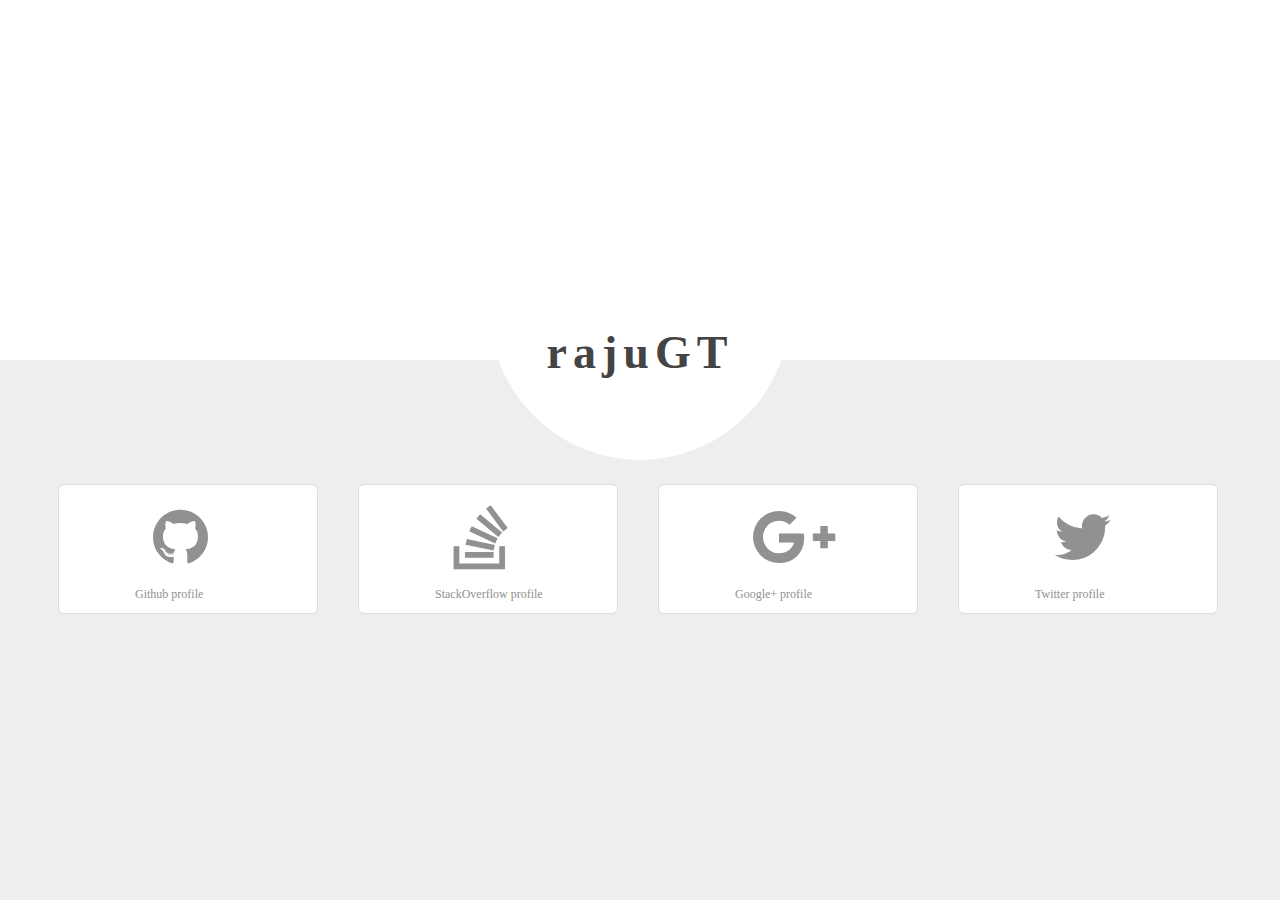
==== index.html @ 6ee4a9af "Responsive-Web-Design [mobile friendly using @media rule]" ====
<!DOCTYPE html>
<html>
    
    <head>
        
        <meta charset="UTF-8">
        <title>rajuGT</title>
        <link rel="stylesheet" type="text/css" href="css/main-minified.css"/>
        <link rel="stylesheet" type="text/css" 
              href="http://maxcdn.bootstrapcdn.com/font-awesome/4.3.0/css/font-awesome.min.css">
        
        <link rel="stylesheet" type="text/css" media="only screen and (min-width:620px) and (max-width:1270px)" href="css/main_1270.css"/>
        <link rel="stylesheet" type="text/css" media="only screen and (min-width:300px) and (max-width:619px)" href="css/main_620.css"/>

    </head>
    
    <body>
        
        
        <div class="top">
        </div>
        
        <!-- Positioned "absolute"-->
        <div class="myname-container">
            <div class="myname">
                <div class="mynameText">rajuGT</div>
            </div>
        </div>
        
        
        <div class="bottom">
            <div class="bottom-aligner">
                
                <div class="followItem github">
                    <a href="https://github.com/rajuGT">
                        <div class="description">Github profile</div>
                        <div class="fa fa-github"></div>
                    </a>
                </div>
                
                <div class="followItem stackoverflow">
                    <a href="http://stackoverflow.com/users/1699979/rajugt" title="rajuGT">
                        <div class="description">StackOverflow profile</div>
                        <div class="fa fa-stack-overflow"></div>
                    </a>
                </div>
                
                <div class="followItem google-plus">
                    <a href="https://plus.google.com/+rajuGT" title="+rajuGT">
                        <div class="description">Google+ profile</div>
                        <div class="fa fa-google-plus"></div>
                    </a>
                </div>
                
                <div class="followItem twitter">
                    <a href="https://twitter.com/_rajuGT" title="@_rajuGT">
                        <div class="description">Twitter profile</div>
                        <div class="fa fa-twitter"></div>
                    </a>
                </div>
                
            </div>
        </div>
        
    </body>
    
</html>
---- css/main-minified.css ----
*{padding:0;margin:0;box-sizing:border-box}body,html{background-color:#fff;height:100%;overflow:hidden;width:100%}div.top{height:40%;width:100%}div.bottom{background-color:#eee;height:60%;width:100%}div.bottom-aligner{width:1200px;margin:0 auto;padding-top:124px}div.bottom a{color:inherit;display:inline-block;height:100%;outline:0;text-decoration:none;width:100%}div.bottom div.followItem{background-color:#fff;border:1px solid #dedcd7;border-radius:6px;color:#919191;display:inline-block;height:130px;margin:0 18px 20px;transition:all .4s ease-out 0s;width:260px}div.followItem div.fa{font-size:4em;margin-left:94px;margin-top:20px;color:inherit}div.followItem div.description{font-size:12px;margin-left:76px;margin-top:102px;position:absolute;color:inherit}div.bottom div.github:hover{background-color:#333;color:#fff}div.bottom div.stackoverflow:hover{background-color:#f69c55;color:#fff}div.bottom div.google-plus:hover{background-color:#d34836;color:#fff}div.bottom div.twitter:hover{background-color:#00aced;color:#fff}div.myname-container{width:100%;position:absolute}div.myname{background-color:#fff;border-radius:50%;font-size:34px;height:300px;margin:-200px auto 0;text-align:center;width:300px}div.myname>div.mynameText{color:#444;display:inline-block;font-family:serif;font-size:46px;font-weight:700;letter-spacing:6px;margin-top:166px;position:relative}div.bottom div.github{animation:anim-github 1.2s ease-in-out 1s 1;-webkit-animation:anim-github 1.2s ease-in-out 1s 1;-moz-animation:anim-github 1.2s ease-in-out 1s 1}div.bottom div.stackoverflow{animation:anim-stackoverflow 1s ease-in-out 1.4s 1;-webkit-animation:anim-stackoverflow 1s ease-in-out 1.4s 1;-moz-animation:anim-stackoverflow 1s ease-in-out 1.4s 1}div.bottom div.google-plus{animation:anim-google-plus .8s ease-in-out 1.8s 1;-webkit-animation:anim-google-plus .8s ease-in-out 1.8s 1;-moz-animation:anim-google-plus .8s ease-in-out 1.8s 1}div.bottom div.twitter{animation:anim-twitter .6s ease-in-out 2.2s 1;-webkit-animation:anim-twitter .6s ease-in-out 2.2s 1;-moz-animation:anim-twitter .6s ease-in-out 2.2s 1}@keyframes anim-github{50%{background-color:#333;box-shadow:12px 2px 50px #aaa;color:#fff;transform:scale(1.12)}}@-webkit-keyframes anim-github{50%{background-color:#333;box-shadow:12px 2px 50px #aaa;color:#fff;transform:scale(1.12)}}@-moz-keyframes anim-github{50%{background-color:#333;box-shadow:12px 2px 50px #aaa;color:#fff;transform:scale(1.12)}}@keyframes anim-stackoverflow{50%{background-color:#f69c55;box-shadow:12px 2px 50px #aaa;color:#fff;transform:scale(1.12)}}@-webkit-keyframes anim-stackoverflow{50%{background-color:#f69c55;box-shadow:12px 2px 50px #aaa;color:#fff;transform:scale(1.12)}}@-moz-keyframes anim-stackoverflow{50%{background-color:#f69c55;box-shadow:12px 2px 50px #aaa;color:#fff;transform:scale(1.12)}}@keyframes anim-google-plus{50%{background-color:#d34836;box-shadow:12px 2px 50px #aaa;color:#fff;transform:scale(1.12)}}@-webkit-keyframes anim-google-plus{50%{background-color:#d34836;box-shadow:12px 2px 50px #aaa;color:#fff;transform:scale(1.12)}}@-moz-keyframes anim-google-plus{50%{background-color:#d34836;box-shadow:12px 2px 50px #aaa;color:#fff;transform:scale(1.12)}}@keyframes anim-twitter{50%{background-color:#00aced;box-shadow:12px 2px 50px #aaa;color:#fff;transform:scale(1.12)}}@-webkit-keyframes anim-twitter{50%{background-color:#00aced;box-shadow:12px 2px 50px #aaa;color:#fff;transform:scale(1.12)}}@-moz-keyframes anim-twitter{50%{background-color:#00aced;box-shadow:12px 2px 50px #aaa;color:#fff;transform:scale(1.12)}}
---- css/main_1270.css ----
div.bottom-aligner {
    width: 600px;
    margin: 0 auto;
    padding-top: 124px;
}
---- css/main_620.css ----
div.bottom-aligner {
    width: 410px;
    margin: 0 auto;
    padding-top: 124px;
}

div.bottom div.followItem {
    width: 200px;
    margin: 0 0 10px;
}
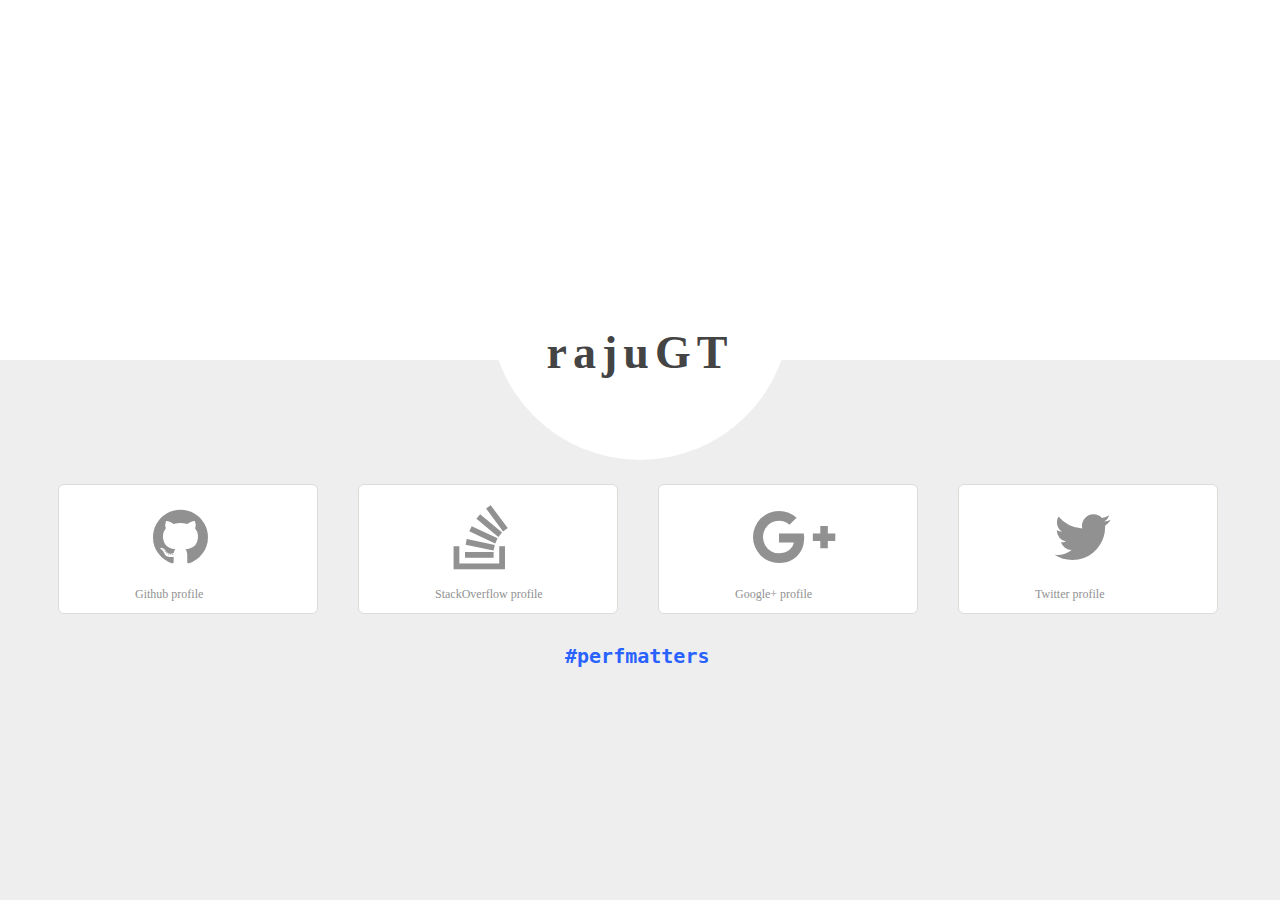
==== commit 5c353a03: "Added favorite-tag to profile page" ====
--- a/index.html
+++ b/index.html
@@ -32,31 +32,35 @@
             <div class="bottom-aligner">
                 
                 <div class="followItem github">
-                    <a href="https://github.com/rajuGT">
+                    <a target="_blank" href="https://github.com/rajuGT">
                         <div class="description">Github profile</div>
                         <div class="fa fa-github"></div>
                     </a>
                 </div>
                 
                 <div class="followItem stackoverflow">
-                    <a href="http://stackoverflow.com/users/1699979/rajugt" title="rajuGT">
+                    <a target="_blank" href="http://stackoverflow.com/users/1699979/rajugt" title="rajuGT">
                         <div class="description">StackOverflow profile</div>
                         <div class="fa fa-stack-overflow"></div>
                     </a>
                 </div>
                 
                 <div class="followItem google-plus">
-                    <a href="https://plus.google.com/+rajuGT" title="+rajuGT">
+                    <a target="_blank" href="https://plus.google.com/+rajuGT" title="+rajuGT">
                         <div class="description">Google+ profile</div>
                         <div class="fa fa-google-plus"></div>
                     </a>
                 </div>
                 
                 <div class="followItem twitter">
-                    <a href="https://twitter.com/_rajuGT" title="@_rajuGT">
+                    <a target="_blank" href="https://twitter.com/_rajuGT" title="@_rajuGT">
                         <div class="description">Twitter profile</div>
                         <div class="fa fa-twitter"></div>
                     </a>
+                </div>
+                
+                <div class="favorite-tag" title="Favorite tag">
+                    <a target="_blank" href="https://plus.google.com/s/%23perfmatters/top">#perfmatters</a>
                 </div>
                 
             </div>
--- a/css/main-minified.css
+++ b/css/main-minified.css
@@ -1 +1 @@
-*{padding:0;margin:0;box-sizing:border-box}body,html{background-color:#fff;height:100%;overflow:hidden;width:100%}div.top{height:40%;width:100%}div.bottom{background-color:#eee;height:60%;width:100%}div.bottom-aligner{width:1200px;margin:0 auto;padding-top:124px}div.bottom a{color:inherit;display:inline-block;height:100%;outline:0;text-decoration:none;width:100%}div.bottom div.followItem{background-color:#fff;border:1px solid #dedcd7;border-radius:6px;color:#919191;display:inline-block;height:130px;margin:0 18px 20px;transition:all .4s ease-out 0s;width:260px}div.followItem div.fa{font-size:4em;margin-left:94px;margin-top:20px;color:inherit}div.followItem div.description{font-size:12px;margin-left:76px;margin-top:102px;position:absolute;color:inherit}div.bottom div.github:hover{background-color:#333;color:#fff}div.bottom div.stackoverflow:hover{background-color:#f69c55;color:#fff}div.bottom div.google-plus:hover{background-color:#d34836;color:#fff}div.bottom div.twitter:hover{background-color:#00aced;color:#fff}div.myname-container{width:100%;position:absolute}div.myname{background-color:#fff;border-radius:50%;font-size:34px;height:300px;margin:-200px auto 0;text-align:center;width:300px}div.myname>div.mynameText{color:#444;display:inline-block;font-family:serif;font-size:46px;font-weight:700;letter-spacing:6px;margin-top:166px;position:relative}div.bottom div.github{animation:anim-github 1.2s ease-in-out 1s 1;-webkit-animation:anim-github 1.2s ease-in-out 1s 1;-moz-animation:anim-github 1.2s ease-in-out 1s 1}div.bottom div.stackoverflow{animation:anim-stackoverflow 1s ease-in-out 1.4s 1;-webkit-animation:anim-stackoverflow 1s ease-in-out 1.4s 1;-moz-animation:anim-stackoverflow 1s ease-in-out 1.4s 1}div.bottom div.google-plus{animation:anim-google-plus .8s ease-in-out 1.8s 1;-webkit-animation:anim-google-plus .8s ease-in-out 1.8s 1;-moz-animation:anim-google-plus .8s ease-in-out 1.8s 1}div.bottom div.twitter{animation:anim-twitter .6s ease-in-out 2.2s 1;-webkit-animation:anim-twitter .6s ease-in-out 2.2s 1;-moz-animation:anim-twitter .6s ease-in-out 2.2s 1}@keyframes anim-github{50%{background-color:#333;box-shadow:12px 2px 50px #aaa;color:#fff;transform:scale(1.12)}}@-webkit-keyframes anim-github{50%{background-color:#333;box-shadow:12px 2px 50px #aaa;color:#fff;transform:scale(1.12)}}@-moz-keyframes anim-github{50%{background-color:#333;box-shadow:12px 2px 50px #aaa;color:#fff;transform:scale(1.12)}}@keyframes anim-stackoverflow{50%{background-color:#f69c55;box-shadow:12px 2px 50px #aaa;color:#fff;transform:scale(1.12)}}@-webkit-keyframes anim-stackoverflow{50%{background-color:#f69c55;box-shadow:12px 2px 50px #aaa;color:#fff;transform:scale(1.12)}}@-moz-keyframes anim-stackoverflow{50%{background-color:#f69c55;box-shadow:12px 2px 50px #aaa;color:#fff;transform:scale(1.12)}}@keyframes anim-google-plus{50%{background-color:#d34836;box-shadow:12px 2px 50px #aaa;color:#fff;transform:scale(1.12)}}@-webkit-keyframes anim-google-plus{50%{background-color:#d34836;box-shadow:12px 2px 50px #aaa;color:#fff;transform:scale(1.12)}}@-moz-keyframes anim-google-plus{50%{background-color:#d34836;box-shadow:12px 2px 50px #aaa;color:#fff;transform:scale(1.12)}}@keyframes anim-twitter{50%{background-color:#00aced;box-shadow:12px 2px 50px #aaa;color:#fff;transform:scale(1.12)}}@-webkit-keyframes anim-twitter{50%{background-color:#00aced;box-shadow:12px 2px 50px #aaa;color:#fff;transform:scale(1.12)}}@-moz-keyframes anim-twitter{50%{background-color:#00aced;box-shadow:12px 2px 50px #aaa;color:#fff;transform:scale(1.12)}}+*{padding:0;margin:0;box-sizing:border-box}body,html{background-color:#fff;height:100%;overflow:hidden;width:100%}div.top{height:40%;width:100%}div.bottom{background-color:#eee;height:60%;width:100%}div.bottom-aligner{width:1200px;margin:0 auto;padding-top:124px}div.bottom a{color:inherit;display:inline-block;height:100%;outline:0;text-decoration:none;width:100%}div.favorite-tag{color:#2962ff;font-family:monospace;font-size:20px;font-weight:700;margin:10px auto 0;width:150px;animation:anim-favorite-tag 3.4s ease-in-out 0s 1;-webkit-animation:anim-favorite-tag 3.4s ease-in-out 0s 1;-moz-animation:anim-favorite-tag 3.4s ease-in-out 0s 1}div.bottom div.followItem{background-color:#fff;border:1px solid #dedcd7;border-radius:6px;color:#919191;display:inline-block;height:130px;margin:0 18px 20px;transition:all .4s ease-out 0s;width:260px}div.followItem div.fa{font-size:4em;margin-left:94px;margin-top:20px;color:inherit}div.followItem div.description{font-size:12px;margin-left:76px;margin-top:102px;position:absolute;color:inherit}div.bottom div.github:hover{background-color:#333;color:#fff}div.bottom div.stackoverflow:hover{background-color:#f69c55;color:#fff}div.bottom div.google-plus:hover{background-color:#d34836;color:#fff}div.bottom div.twitter:hover{background-color:#00aced;color:#fff}div.myname-container{width:100%;position:absolute}div.myname{background-color:#fff;border-radius:50%;font-size:34px;height:300px;margin:-200px auto 0;text-align:center;width:300px}div.myname>div.mynameText{color:#444;display:inline-block;font-family:serif;font-size:46px;font-weight:700;letter-spacing:6px;margin-top:166px;position:relative}div.bottom div.github{animation:anim-github 1.2s ease-in-out 1s 1;-webkit-animation:anim-github 1.2s ease-in-out 1s 1;-moz-animation:anim-github 1.2s ease-in-out 1s 1}div.bottom div.stackoverflow{animation:anim-stackoverflow 1s ease-in-out 1.4s 1;-webkit-animation:anim-stackoverflow 1s ease-in-out 1.4s 1;-moz-animation:anim-stackoverflow 1s ease-in-out 1.4s 1}div.bottom div.google-plus{animation:anim-google-plus .8s ease-in-out 1.8s 1;-webkit-animation:anim-google-plus .8s ease-in-out 1.8s 1;-moz-animation:anim-google-plus .8s ease-in-out 1.8s 1}div.bottom div.twitter{animation:anim-twitter .6s ease-in-out 2.2s 1;-webkit-animation:anim-twitter .6s ease-in-out 2.2s 1;-moz-animation:anim-twitter .6s ease-in-out 2.2s 1}@keyframes anim-github{50%{background-color:#333;box-shadow:12px 2px 50px #aaa;color:#fff;transform:scale(1.12)}}@-webkit-keyframes anim-github{50%{background-color:#333;box-shadow:12px 2px 50px #aaa;color:#fff;transform:scale(1.12)}}@-moz-keyframes anim-github{50%{background-color:#333;box-shadow:12px 2px 50px #aaa;color:#fff;transform:scale(1.12)}}@keyframes anim-stackoverflow{50%{background-color:#f69c55;box-shadow:12px 2px 50px #aaa;color:#fff;transform:scale(1.12)}}@-webkit-keyframes anim-stackoverflow{50%{background-color:#f69c55;box-shadow:12px 2px 50px #aaa;color:#fff;transform:scale(1.12)}}@-moz-keyframes anim-stackoverflow{50%{background-color:#f69c55;box-shadow:12px 2px 50px #aaa;color:#fff;transform:scale(1.12)}}@keyframes anim-google-plus{50%{background-color:#d34836;box-shadow:12px 2px 50px #aaa;color:#fff;transform:scale(1.12)}}@-webkit-keyframes anim-google-plus{50%{background-color:#d34836;box-shadow:12px 2px 50px #aaa;color:#fff;transform:scale(1.12)}}@-moz-keyframes anim-google-plus{50%{background-color:#d34836;box-shadow:12px 2px 50px #aaa;color:#fff;transform:scale(1.12)}}@keyframes anim-twitter{50%{background-color:#00aced;box-shadow:12px 2px 50px #aaa;color:#fff;transform:scale(1.12)}}@-webkit-keyframes anim-twitter{50%{background-color:#00aced;box-shadow:12px 2px 50px #aaa;color:#fff;transform:scale(1.12)}}@-moz-keyframes anim-twitter{50%{background-color:#00aced;box-shadow:12px 2px 50px #aaa;color:#fff;transform:scale(1.12)}}@keyframes anim-favorite-tag{0%{transform:translateX(-1000px)}70%{transform:translateX(-999px)}90%{transform:translateX(100px)}100%{transform:translateX(0)}}@-webkit-keyframes anim-favorite-tag{0%{transform:translateX(-1000px)}70%{transform:translateX(-999px)}90%{transform:translateX(100px)}100%{transform:translateX(0)}}@-moz-keyframes anim-favorite-tag{0%{transform:translateX(-1000px)}70%{transform:translateX(-999px)}90%{transform:translateX(100px)}100%{transform:translateX(0)}}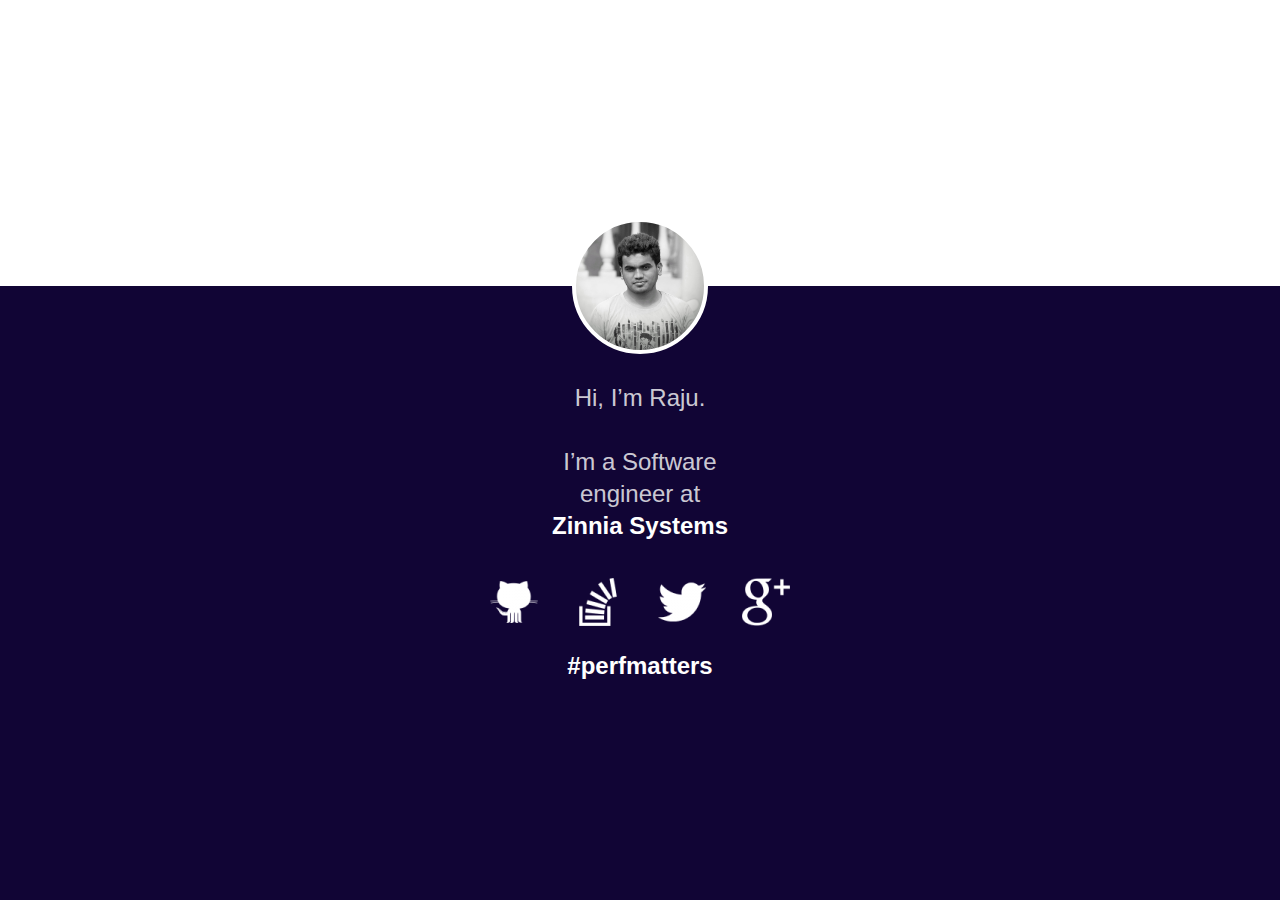
==== commit 2c0959b3: "Redesigned using CSS3 FlexBox" ====
--- a/index.html
+++ b/index.html
@@ -1,71 +1 @@
-<!DOCTYPE html>
-<html>
-    
-    <head>
-        
-        <meta charset="UTF-8">
-        <title>rajuGT</title>
-        <link rel="stylesheet" type="text/css" href="css/main-minified.css"/>
-        <link rel="stylesheet" type="text/css" 
-              href="http://maxcdn.bootstrapcdn.com/font-awesome/4.3.0/css/font-awesome.min.css">
-        
-        <link rel="stylesheet" type="text/css" media="only screen and (min-width:620px) and (max-width:1270px)" href="css/main_1270.css"/>
-        <link rel="stylesheet" type="text/css" media="only screen and (min-width:300px) and (max-width:619px)" href="css/main_620.css"/>
-
-    </head>
-    
-    <body>
-        
-        
-        <div class="top">
-        </div>
-        
-        <!-- Positioned "absolute"-->
-        <div class="myname-container">
-            <div class="myname">
-                <div class="mynameText">rajuGT</div>
-            </div>
-        </div>
-        
-        
-        <div class="bottom">
-            <div class="bottom-aligner">
-                
-                <div class="followItem github">
-                    <a target="_blank" href="https://github.com/rajuGT">
-                        <div class="description">Github profile</div>
-                        <div class="fa fa-github"></div>
-                    </a>
-                </div>
-                
-                <div class="followItem stackoverflow">
-                    <a target="_blank" href="http://stackoverflow.com/users/1699979/rajugt" title="rajuGT">
-                        <div class="description">StackOverflow profile</div>
-                        <div class="fa fa-stack-overflow"></div>
-                    </a>
-                </div>
-                
-                <div class="followItem google-plus">
-                    <a target="_blank" href="https://plus.google.com/+rajuGT" title="+rajuGT">
-                        <div class="description">Google+ profile</div>
-                        <div class="fa fa-google-plus"></div>
-                    </a>
-                </div>
-                
-                <div class="followItem twitter">
-                    <a target="_blank" href="https://twitter.com/_rajuGT" title="@_rajuGT">
-                        <div class="description">Twitter profile</div>
-                        <div class="fa fa-twitter"></div>
-                    </a>
-                </div>
-                
-                <div class="favorite-tag" title="Favorite tag">
-                    <a target="_blank" href="https://plus.google.com/s/%23perfmatters/top">#perfmatters</a>
-                </div>
-                
-            </div>
-        </div>
-        
-    </body>
-    
-</html>
+<!DOCTYPE html><html> <head> <meta charset="UTF-8"> <title>rajuGT</title> <link rel="stylesheet" type="text/css" href="css/main-minified.css"/> <link rel="icon" href="images/favicon.ico" type="image/x-icon"/> </head> <body> <div class="top"> </div><div class="content-container"> <div class="content"> <div class="profile-pic"></div><span class='line' style="margin-top:28px;">Hi, I’m Raju.</span> <span class='line' style="margin-bottom:36px;">I’m a Software engineer at <a href="http://www.zinniasystems.com/" target="_blank">Zinnia Systems</a> </span> <div class="icons"> <a href="https://github.com/rajuGT" target="_blank"> <div title="Github" class="github"></div></a> <a href="http://stackoverflow.com/users/1699979/rajugt" target="_blank"> <div title="StackOverflow" class="stackoverflow"></div></a> <a href="https://twitter.com/_rajuGT" target="_blank"> <div title="Twitter" class="twitter"></div></a> <a href="https://plus.google.com/+rajuGT" target="_blank"> <div title="Google+" class="google-plus"></div></a> </div><div class="favorite-tag" title="Favorite tag"> <a target="_blank" href="https://plus.google.com/s/%23perfmatters/top">#perfmatters</a> </div></div></div><div class="bottom"></div></body> </html>--- a/css/main-minified.css
+++ b/css/main-minified.css
@@ -1 +1 @@
-*{padding:0;margin:0;box-sizing:border-box}body,html{background-color:#fff;height:100%;overflow:hidden;width:100%}div.top{height:40%;width:100%}div.bottom{background-color:#eee;height:60%;width:100%}div.bottom-aligner{width:1200px;margin:0 auto;padding-top:124px}div.bottom a{color:inherit;display:inline-block;height:100%;outline:0;text-decoration:none;width:100%}div.favorite-tag{color:#2962ff;font-family:monospace;font-size:20px;font-weight:700;margin:10px auto 0;width:150px;animation:anim-favorite-tag 3.4s ease-in-out 0s 1;-webkit-animation:anim-favorite-tag 3.4s ease-in-out 0s 1;-moz-animation:anim-favorite-tag 3.4s ease-in-out 0s 1}div.bottom div.followItem{background-color:#fff;border:1px solid #dedcd7;border-radius:6px;color:#919191;display:inline-block;height:130px;margin:0 18px 20px;transition:all .4s ease-out 0s;width:260px}div.followItem div.fa{font-size:4em;margin-left:94px;margin-top:20px;color:inherit}div.followItem div.description{font-size:12px;margin-left:76px;margin-top:102px;position:absolute;color:inherit}div.bottom div.github:hover{background-color:#333;color:#fff}div.bottom div.stackoverflow:hover{background-color:#f69c55;color:#fff}div.bottom div.google-plus:hover{background-color:#d34836;color:#fff}div.bottom div.twitter:hover{background-color:#00aced;color:#fff}div.myname-container{width:100%;position:absolute}div.myname{background-color:#fff;border-radius:50%;font-size:34px;height:300px;margin:-200px auto 0;text-align:center;width:300px}div.myname>div.mynameText{color:#444;display:inline-block;font-family:serif;font-size:46px;font-weight:700;letter-spacing:6px;margin-top:166px;position:relative}div.bottom div.github{animation:anim-github 1.2s ease-in-out 1s 1;-webkit-animation:anim-github 1.2s ease-in-out 1s 1;-moz-animation:anim-github 1.2s ease-in-out 1s 1}div.bottom div.stackoverflow{animation:anim-stackoverflow 1s ease-in-out 1.4s 1;-webkit-animation:anim-stackoverflow 1s ease-in-out 1.4s 1;-moz-animation:anim-stackoverflow 1s ease-in-out 1.4s 1}div.bottom div.google-plus{animation:anim-google-plus .8s ease-in-out 1.8s 1;-webkit-animation:anim-google-plus .8s ease-in-out 1.8s 1;-moz-animation:anim-google-plus .8s ease-in-out 1.8s 1}div.bottom div.twitter{animation:anim-twitter .6s ease-in-out 2.2s 1;-webkit-animation:anim-twitter .6s ease-in-out 2.2s 1;-moz-animation:anim-twitter .6s ease-in-out 2.2s 1}@keyframes anim-github{50%{background-color:#333;box-shadow:12px 2px 50px #aaa;color:#fff;transform:scale(1.12)}}@-webkit-keyframes anim-github{50%{background-color:#333;box-shadow:12px 2px 50px #aaa;color:#fff;transform:scale(1.12)}}@-moz-keyframes anim-github{50%{background-color:#333;box-shadow:12px 2px 50px #aaa;color:#fff;transform:scale(1.12)}}@keyframes anim-stackoverflow{50%{background-color:#f69c55;box-shadow:12px 2px 50px #aaa;color:#fff;transform:scale(1.12)}}@-webkit-keyframes anim-stackoverflow{50%{background-color:#f69c55;box-shadow:12px 2px 50px #aaa;color:#fff;transform:scale(1.12)}}@-moz-keyframes anim-stackoverflow{50%{background-color:#f69c55;box-shadow:12px 2px 50px #aaa;color:#fff;transform:scale(1.12)}}@keyframes anim-google-plus{50%{background-color:#d34836;box-shadow:12px 2px 50px #aaa;color:#fff;transform:scale(1.12)}}@-webkit-keyframes anim-google-plus{50%{background-color:#d34836;box-shadow:12px 2px 50px #aaa;color:#fff;transform:scale(1.12)}}@-moz-keyframes anim-google-plus{50%{background-color:#d34836;box-shadow:12px 2px 50px #aaa;color:#fff;transform:scale(1.12)}}@keyframes anim-twitter{50%{background-color:#00aced;box-shadow:12px 2px 50px #aaa;color:#fff;transform:scale(1.12)}}@-webkit-keyframes anim-twitter{50%{background-color:#00aced;box-shadow:12px 2px 50px #aaa;color:#fff;transform:scale(1.12)}}@-moz-keyframes anim-twitter{50%{background-color:#00aced;box-shadow:12px 2px 50px #aaa;color:#fff;transform:scale(1.12)}}@keyframes anim-favorite-tag{0%{transform:translateX(-1000px)}70%{transform:translateX(-999px)}90%{transform:translateX(100px)}100%{transform:translateX(0)}}@-webkit-keyframes anim-favorite-tag{0%{transform:translateX(-1000px)}70%{transform:translateX(-999px)}90%{transform:translateX(100px)}100%{transform:translateX(0)}}@-moz-keyframes anim-favorite-tag{0%{transform:translateX(-1000px)}70%{transform:translateX(-999px)}90%{transform:translateX(100px)}100%{transform:translateX(0)}}+body,html{width:100%;height:100%;margin:0;padding:0;font-family:sans-serif;font-weight:400}body{position:relative;display:flex;display:-webkit-flex;display:-moz-flex;flex-direction:column;-webkit-flex-direction:column;-moz-flex-direction:column;justify-content:flex-start;-webkit-justify-content:flex-start;-moz-justify-content:flex-start;align-items:center;-webkit-align-items:center;-moz-align-items:center}.top{background-color:#fffff}.bottom,.content-container{background-color:#110535;width:100%}.bottom,.top{flex:1 0 auto;-webkit-flex:1 0 auto;-moz-flex:1 0 auto}.content-container{position:relative;display:flex;display:-webkit-flex;display:-moz-flex;justify-content:center;-webkit-justify-content:center;-moz-justify-content:center;flex:0 0 auto -webkit-flex: 0 0 auto;-moz-flex:0 0 auto}.content-container:before{content:'';position:absolute;left:0;top:0;background-color:#fff;width:100%;height:92px}.content{position:relative;padding:24px;width:300px;color:rgba(255,255,255,.8);display:-webkit-flex;display:-ms-flexbox;display:flex;-webkit-flex-direction:column;-ms-flex-direction:column;flex-direction:column;font-size:24px;line-height:32px}.content a{display:inline-block;position:relative;font-weight:700;color:#fff;text-decoration:none;z-index:0}span.line{width:250px;text-align:center;margin:16px auto}@media only screen and (max-width:360px){.content-container:before{height:76px}.content span{margin:8px}}div.profile-pic{width:128px;height:128px;background:url(../images/raju.jpg);background-size:cover;border-radius:50%;align-self:center;-webkit-align-self:center;-moz-align-self:center;border:4px solid #fff}@media only screen and (max-width:360px){div.profile-pic{width:96px;height:96px}}div.icons{display:flex;display:-webkit-flex;display:-moz-flex;flex-direction:row;-webkit-flex-direction:row;-moz-flex-direction:row;justify-content:space-between;-webkit-justify-content:space-between;-moz-justify-content:space-between}.icons div{width:32px;height:32px;padding:8px}div.github{background-image:url(../images/github.png)}div.stackoverflow{background-image:url(../images/stackoverflow.png)}div.twitter{background-image:url(../images/twitter.png)}div.google-plus{background-image:url(../images/google-plus.png)}div.favorite-tag{text-align:center;margin-top:24px}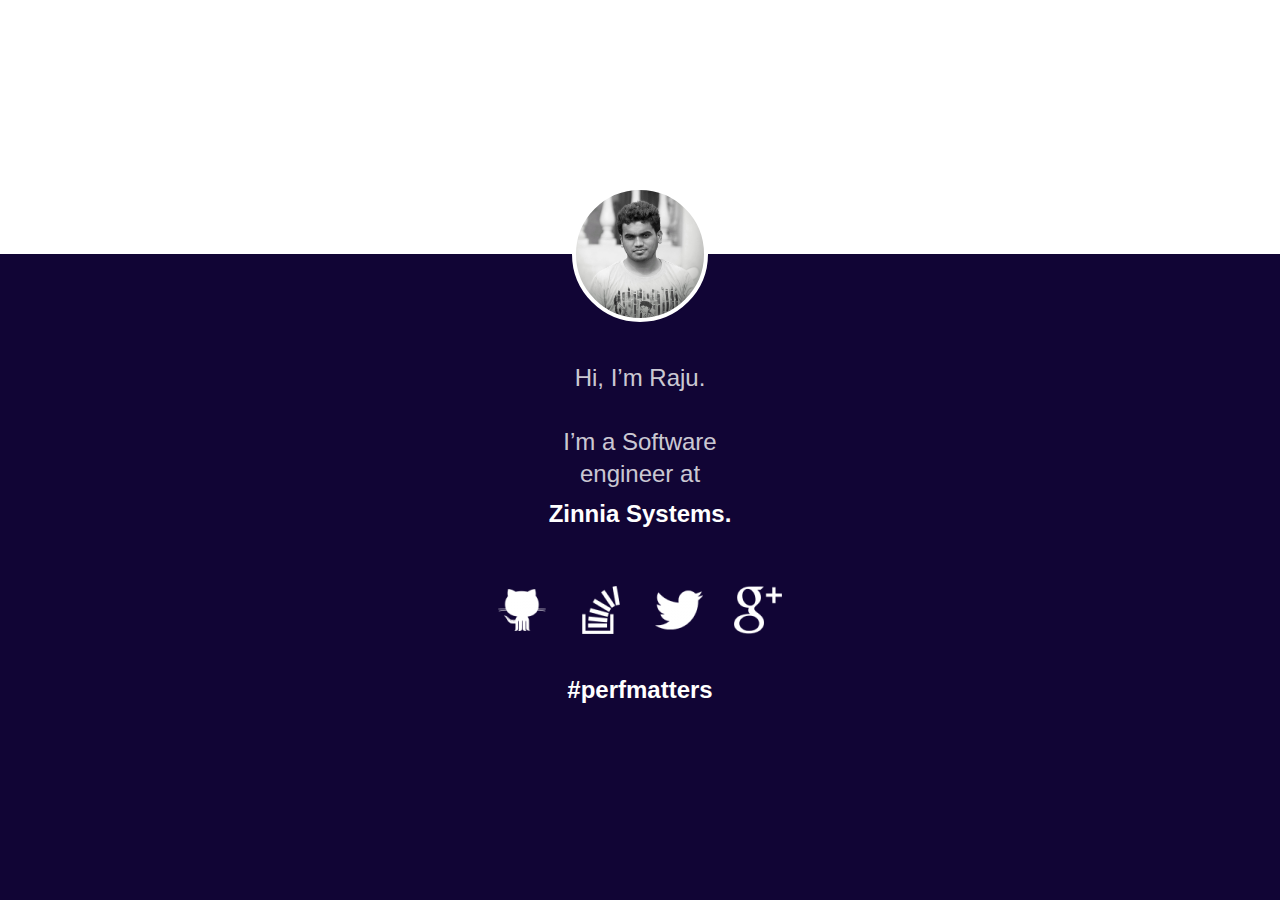
==== commit f14a6b36: "Added hover effects" ====
--- a/index.html
+++ b/index.html
@@ -1 +1 @@
-<!DOCTYPE html><html> <head> <meta charset="UTF-8"> <title>rajuGT</title> <link rel="stylesheet" type="text/css" href="css/main-minified.css"/> <link rel="icon" href="images/favicon.ico" type="image/x-icon"/> </head> <body> <div class="top"> </div><div class="content-container"> <div class="content"> <div class="profile-pic"></div><span class='line' style="margin-top:28px;">Hi, I’m Raju.</span> <span class='line' style="margin-bottom:36px;">I’m a Software engineer at <a href="http://www.zinniasystems.com/" target="_blank">Zinnia Systems</a> </span> <div class="icons"> <a href="https://github.com/rajuGT" target="_blank"> <div title="Github" class="github"></div></a> <a href="http://stackoverflow.com/users/1699979/rajugt" target="_blank"> <div title="StackOverflow" class="stackoverflow"></div></a> <a href="https://twitter.com/_rajuGT" target="_blank"> <div title="Twitter" class="twitter"></div></a> <a href="https://plus.google.com/+rajuGT" target="_blank"> <div title="Google+" class="google-plus"></div></a> </div><div class="favorite-tag" title="Favorite tag"> <a target="_blank" href="https://plus.google.com/s/%23perfmatters/top">#perfmatters</a> </div></div></div><div class="bottom"></div></body> </html>+<!DOCTYPE html><html> <head> <meta charset="UTF-8"> <meta name="viewport" content="width=device-width, initial-scale=1, maximum-scale=1"> <title>rajuGT</title> <link rel="stylesheet" type="text/css" href="css/main-minified.css"/> <link rel="icon" href="images/favicon.ico" type="image/x-icon"/> </head> <body> <div class="top"> </div><div class="content-container"> <div class="content"> <div class="profile-pic"></div><span class='line' style="margin-top:40px;">Hi, I’m Raju.</span> <span class='line' style="margin-bottom:40px;">I’m a Software engineer at <a href="http://www.zinniasystems.com/" target="_blank">Zinnia Systems.</a> </span> <div class="icons"> <a href="https://github.com/rajuGT" target="_blank"> <div title="Github" class="github"></div></a> <a href="http://stackoverflow.com/users/1699979/rajugt" target="_blank"> <div title="StackOverflow" class="stackoverflow"></div></a> <a href="https://twitter.com/_rajuGT" target="_blank"> <div title="Twitter" class="twitter"></div></a> <a href="https://plus.google.com/+rajuGT" target="_blank"> <div title="Google+" class="google-plus"></div></a> </div><div class="favorite-tag" title="Favorite tag"> <a target="_blank" href="https://plus.google.com/s/%23perfmatters/top">#perfmatters</a> </div></div></div><div class="bottom"></div></body> </html>--- a/css/main-minified.css
+++ b/css/main-minified.css
@@ -1 +1 @@
-body,html{width:100%;height:100%;margin:0;padding:0;font-family:sans-serif;font-weight:400}body{position:relative;display:flex;display:-webkit-flex;display:-moz-flex;flex-direction:column;-webkit-flex-direction:column;-moz-flex-direction:column;justify-content:flex-start;-webkit-justify-content:flex-start;-moz-justify-content:flex-start;align-items:center;-webkit-align-items:center;-moz-align-items:center}.top{background-color:#fffff}.bottom,.content-container{background-color:#110535;width:100%}.bottom,.top{flex:1 0 auto;-webkit-flex:1 0 auto;-moz-flex:1 0 auto}.content-container{position:relative;display:flex;display:-webkit-flex;display:-moz-flex;justify-content:center;-webkit-justify-content:center;-moz-justify-content:center;flex:0 0 auto -webkit-flex: 0 0 auto;-moz-flex:0 0 auto}.content-container:before{content:'';position:absolute;left:0;top:0;background-color:#fff;width:100%;height:92px}.content{position:relative;padding:24px;width:300px;color:rgba(255,255,255,.8);display:-webkit-flex;display:-ms-flexbox;display:flex;-webkit-flex-direction:column;-ms-flex-direction:column;flex-direction:column;font-size:24px;line-height:32px}.content a{display:inline-block;position:relative;font-weight:700;color:#fff;text-decoration:none;z-index:0}span.line{width:250px;text-align:center;margin:16px auto}@media only screen and (max-width:360px){.content-container:before{height:76px}.content span{margin:8px}}div.profile-pic{width:128px;height:128px;background:url(../images/raju.jpg);background-size:cover;border-radius:50%;align-self:center;-webkit-align-self:center;-moz-align-self:center;border:4px solid #fff}@media only screen and (max-width:360px){div.profile-pic{width:96px;height:96px}}div.icons{display:flex;display:-webkit-flex;display:-moz-flex;flex-direction:row;-webkit-flex-direction:row;-moz-flex-direction:row;justify-content:space-between;-webkit-justify-content:space-between;-moz-justify-content:space-between}.icons div{width:32px;height:32px;padding:8px}div.github{background-image:url(../images/github.png)}div.stackoverflow{background-image:url(../images/stackoverflow.png)}div.twitter{background-image:url(../images/twitter.png)}div.google-plus{background-image:url(../images/google-plus.png)}div.favorite-tag{text-align:center;margin-top:24px}+body,html{width:100%;height:100%;margin:0;padding:0;font-family:sans-serif;font-weight:400}body{position:relative;display:flex;display:-webkit-flex;display:-moz-flex;flex-direction:column;-webkit-flex-direction:column;-moz-flex-direction:column;justify-content:flex-start;-webkit-justify-content:flex-start;-moz-justify-content:flex-start;align-items:center;-webkit-align-items:center;-moz-align-items:center}.top{background-color:#fffff}.bottom,.content-container{background-color:#110535;width:100%}.bottom,.top{flex:1 0 auto;-webkit-flex:1 0 auto;-moz-flex:1 0 auto}.content-container{position:relative;display:flex;display:-webkit-flex;display:-moz-flex;justify-content:center;-webkit-justify-content:center;-moz-justify-content:center;flex:0 0 auto -webkit-flex: 0 0 auto;-moz-flex:0 0 auto}.content-container:before{content:'';position:absolute;left:0;top:0;background-color:#fff;width:100%;height:92px}.content{position:relative;padding:24px;width:300px;color:rgba(255,255,255,.8);display:-webkit-flex;display:-ms-flexbox;display:flex;-webkit-flex-direction:column;-ms-flex-direction:column;flex-direction:column;font-size:24px;line-height:32px}.content a{border-radius:4px;display:inline-block;padding:8px;position:relative;font-weight:700;color:#fff;text-decoration:none;z-index:0}.content a:hover{background-color:#423D54}span.line{width:250px;text-align:center;margin:16px auto}@media only screen and (max-width:360px){.content-container:before{height:76px}.content span{margin:8px}}div.profile-pic{width:128px;height:128px;background:url(../images/raju.jpg) #fff;background-size:cover;border-radius:50%;align-self:center;-webkit-align-self:center;-moz-align-self:center;border:4px solid #fff}@media only screen and (max-width:360px){div.profile-pic{width:96px;height:96px}}div.icons{display:flex;display:-webkit-flex;display:-moz-flex;flex-direction:row;-webkit-flex-direction:row;-moz-flex-direction:row;justify-content:space-between;-webkit-justify-content:space-between;-moz-justify-content:space-between}.icons div{width:32px;height:32px;padding:8px}div.github{background-image:url(../images/github.png)}div.stackoverflow{background-image:url(../images/stackoverflow.png)}div.twitter{background-image:url(../images/twitter.png)}div.google-plus{background-image:url(../images/google-plus.png)}div.favorite-tag{text-align:center;margin-top:24px}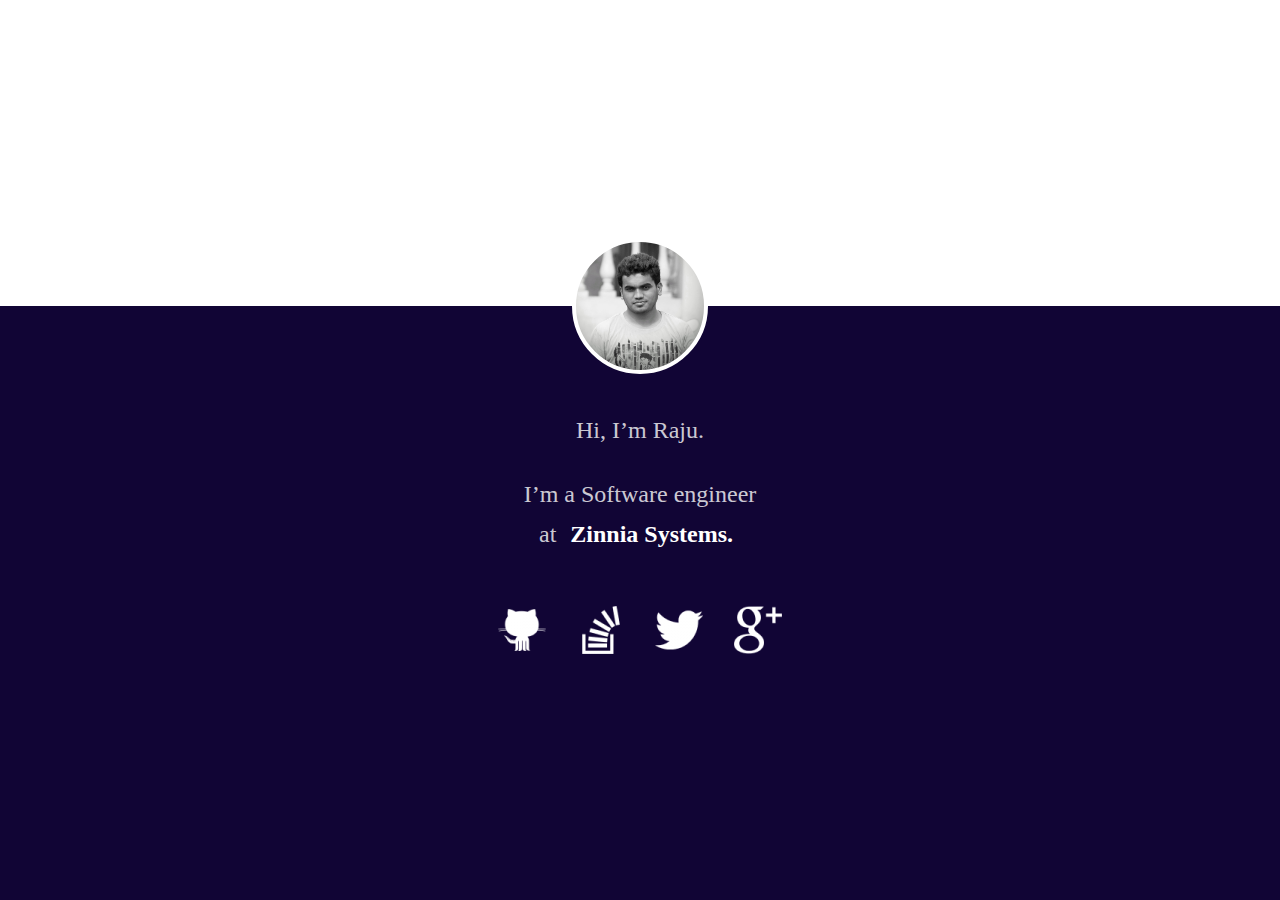
==== commit 4fe08b51: "Removed perf tag" ====
--- a/index.html
+++ b/index.html
@@ -1 +1 @@
-<!DOCTYPE html><html> <head> <meta charset="UTF-8"> <meta name="viewport" content="width=device-width, initial-scale=1, maximum-scale=1"> <title>rajuGT</title> <link rel="stylesheet" type="text/css" href="css/main-minified.css"/> <link rel="icon" href="images/favicon.ico" type="image/x-icon"/> </head> <body> <div class="top"> </div><div class="content-container"> <div class="content"> <div class="profile-pic"></div><span class='line' style="margin-top:40px;">Hi, I’m Raju.</span> <span class='line' style="margin-bottom:40px;">I’m a Software engineer at <a href="http://www.zinniasystems.com/" target="_blank">Zinnia Systems.</a> </span> <div class="icons"> <a href="https://github.com/rajuGT" target="_blank"> <div title="Github" class="github"></div></a> <a href="http://stackoverflow.com/users/1699979/rajugt" target="_blank"> <div title="StackOverflow" class="stackoverflow"></div></a> <a href="https://twitter.com/_rajuGT" target="_blank"> <div title="Twitter" class="twitter"></div></a> <a href="https://plus.google.com/+rajuGT" target="_blank"> <div title="Google+" class="google-plus"></div></a> </div><div class="favorite-tag" title="Favorite tag"> <a target="_blank" href="https://plus.google.com/s/%23perfmatters/top">#perfmatters</a> </div></div></div><div class="bottom"></div></body> </html>+<!DOCTYPE html><html> <head> <meta charset="UTF-8"> <meta name="viewport" content="width=device-width, initial-scale=1, maximum-scale=1"> <title>rajuGT</title> <link rel="stylesheet" type="text/css" href="css/main.css"/> <link rel="icon" href="images/favicon.ico" type="image/x-icon"/> </head> <body> <div class="top"> </div><div class="content-container"> <div class="content"> <div class="profile-pic"></div><span class='line' style="margin-top:40px;">Hi, I’m Raju.</span> <span class='line' style="margin-bottom:40px;">I’m a Software engineer at <a href="http://www.zinniasystems.com/" target="_blank">Zinnia Systems.</a> </span> <div class="icons"> <a href="https://github.com/rajuGT" target="_blank"> <div title="Github" class="github"></div></a> <a href="http://stackoverflow.com/users/1699979/rajugt" target="_blank"> <div title="StackOverflow" class="stackoverflow"></div></a> <a href="https://twitter.com/_rajuGT" target="_blank"> <div title="Twitter" class="twitter"></div></a> <a href="https://plus.google.com/+rajuGT" target="_blank"> <div title="Google+" class="google-plus"></div></a> </div></div></div><div class="bottom"></div></body> </html>--- a/css/main.css
+++ b/css/main.css
@@ -0,0 +1,177 @@
+html,
+body {
+    width: 100%;
+    height: 100%;
+    margin: 0;
+    padding: 0;
+    font-family: 'sans-serif';
+    font-weight: 400;
+}
+
+body {
+    position: relative;
+    
+    display: flex;
+    display: -webkit-flex;
+    display: -moz-flex;
+    
+    flex-direction: column;
+    -webkit-flex-direction: column;
+    -moz-flex-direction: column;
+    
+    justify-content: flex-start;
+    -webkit-justify-content: flex-start;
+    -moz-justify-content: flex-start;
+    
+    align-items: center;
+    -webkit-align-items: center;
+    -moz-align-items: center;
+}
+
+.top {
+    background-color: #fffff;
+}
+
+.bottom {
+    width: 100%;
+    background-color: #110535;
+}
+
+.top,
+.bottom {
+    flex:1 0 auto;
+    -webkit-flex: 1 0 auto;
+    -moz-flex: 1 0 auto;
+}
+
+.content-container {
+    position: relative;
+    width: 100%;
+    background-color: #110535;
+    
+    display:flex;
+    display: -webkit-flex;
+    display: -moz-flex;
+    
+    justify-content: center;
+    -webkit-justify-content: center;
+    -moz-justify-content: center;
+    
+    flex: 0 0 auto
+    -webkit-flex: 0 0 auto;
+    -moz-flex: 0 0 auto;
+}
+
+.content-container:before {
+    content: '';
+    position: absolute;
+    left: 0;
+    top: 0;
+    background-color: #fff;
+    width: 100%;
+    height: 92px
+}
+
+@media only screen and (max-width:360px) {
+    .content-container:before {
+        height: 76px
+    }
+}
+
+.content {
+    position: relative;
+    padding: 24px;
+    width: 300px;
+    color: rgba(255, 255, 255, .8);
+    display: -webkit-flex;
+    display: -ms-flexbox;
+    display: flex;
+    -webkit-flex-direction: column;
+    -ms-flex-direction: column;
+    flex-direction: column;
+    font-size: 24px;
+    line-height: 32px;
+}
+
+.content a {
+    border-radius: 4px;
+    display: inline-block;
+    padding: 8px;
+    position: relative;
+    font-weight: 700;
+    color: #fff;
+    text-decoration: none;
+    z-index: 0;
+}
+.content a:hover {
+    background-color: #423D54;
+}
+
+span.line {
+    width: 250px;
+    text-align: center;
+    margin: 16px auto
+}
+
+@media only screen and (max-width:360px) {
+    .content span {
+        margin: 8px
+    }
+}
+
+div.profile-pic {
+    width: 128px;
+    height: 128px;
+    background: url(../images/raju.jpg);
+    /* Used to fill color during onload */
+    background-color: #fff;
+    background-size: cover;
+    border-radius: 50%;
+
+    align-self:center;
+    -webkit-align-self: center;
+    -moz-align-self: center;
+    
+    border: 4px solid #fff
+}
+
+/* Decrease profile pic size for small screen */
+@media only screen and (max-width:360px) {
+    div.profile-pic {
+        width: 96px;
+        height: 96px
+    }
+}
+
+div.icons {
+    display: flex;
+    display: -webkit-flex;
+    display: -moz-flex;
+
+    flex-direction: row;
+    -webkit-flex-direction: row;
+    -moz-flex-direction: row;
+    
+    justify-content: space-between;
+    -webkit-justify-content: space-between;
+    -moz-justify-content: space-between;
+}
+
+.icons div {
+    width: 32px;
+    height: 32px;
+    padding: 8px
+}
+
+div.github {
+    background-image: url('../images/github.png');
+}
+div.stackoverflow {
+    background-image: url(../images/stackoverflow.png);
+}
+div.twitter {
+    background-image: url(../images/twitter.png);
+}
+div.google-plus {
+    background-image: url(../images/google-plus.png);
+}
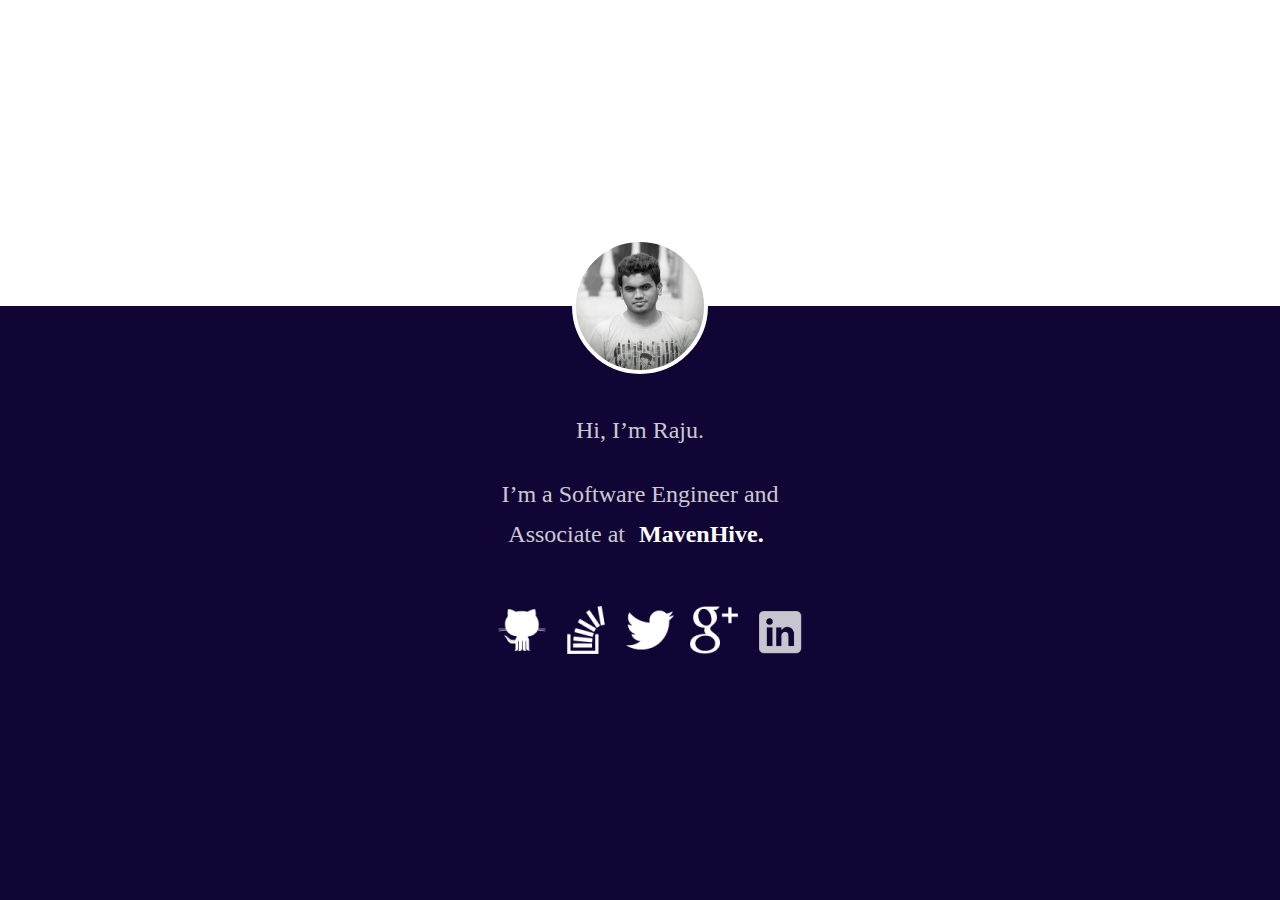
==== commit 0b0ac167: "Updated current job and added linked-in profile link" ====
--- a/index.html
+++ b/index.html
@@ -1 +1 @@
-<!DOCTYPE html><html> <head> <meta charset="UTF-8"> <meta name="viewport" content="width=device-width, initial-scale=1, maximum-scale=1"> <title>rajuGT</title> <link rel="stylesheet" type="text/css" href="css/main.css"/> <link rel="icon" href="images/favicon.ico" type="image/x-icon"/> </head> <body> <div class="top"> </div><div class="content-container"> <div class="content"> <div class="profile-pic"></div><span class='line' style="margin-top:40px;">Hi, I’m Raju.</span> <span class='line' style="margin-bottom:40px;">I’m a Software engineer at <a href="http://www.zinniasystems.com/" target="_blank">Zinnia Systems.</a> </span> <div class="icons"> <a href="https://github.com/rajuGT" target="_blank"> <div title="Github" class="github"></div></a> <a href="http://stackoverflow.com/users/1699979/rajugt" target="_blank"> <div title="StackOverflow" class="stackoverflow"></div></a> <a href="https://twitter.com/_rajuGT" target="_blank"> <div title="Twitter" class="twitter"></div></a> <a href="https://plus.google.com/+rajuGT" target="_blank"> <div title="Google+" class="google-plus"></div></a> </div></div></div><div class="bottom"></div></body> </html>+<!DOCTYPE html><html><head><meta charset="UTF-8"><meta name="viewport" content="width=device-width, initial-scale=1, maximum-scale=1"><title>rajuGT</title><link rel="stylesheet" type="text/css" href="css/main.css"/><link rel="icon" href="images/favicon.ico" type="image/x-icon"/> <script>(function(i,s,o,g,r,a,m){i['GoogleAnalyticsObject']=r;i[r]=i[r]||function(){(i[r].q=i[r].q||[]).push(arguments)},i[r].l=1*new Date();a=s.createElement(o),m=s.getElementsByTagName(o)[0];a.async=1;a.src=g;m.parentNode.insertBefore(a,m)})(window,document,'script','https://www.google-analytics.com/analytics.js','ga');ga('create','UA-79741259-1','auto');ga('send','pageview');</script> </head><body><div class="top"></div><div class="content-container"><div class="content"><div class="profile-pic"></div> <span class='line' style="margin-top:40px;">Hi, I’m Raju.</span> <span class='line' style="margin-bottom:40px;">I’m a Software Engineer and Associate at <a href="http://www.mavenhive.in/" target="_blank">MavenHive.</a> </span><div class="icons"> <a href="https://github.com/rajuGT" target="_blank"><div title="Github" class="github"></div> </a> <a href="http://stackoverflow.com/users/1699979/rajugt" target="_blank"><div title="StackOverflow" class="stackoverflow"></div> </a> <a href="https://twitter.com/_rajuGT" target="_blank"><div title="Twitter" class="twitter"></div> </a> <a href="https://plus.google.com/+rajuGT" target="_blank"><div title="Google+" class="google-plus"></div> </a> <a href="https://in.linkedin.com/in/raju-g-t-3208ba81" target="_blank"><div title="LinkedIn" class="linked-in"></div> </a></div></div></div><div class="bottom"></div></body></html>
--- a/css/main.css
+++ b/css/main.css
@@ -10,19 +10,19 @@
 
 body {
     position: relative;
-    
+
     display: flex;
     display: -webkit-flex;
     display: -moz-flex;
-    
+
     flex-direction: column;
     -webkit-flex-direction: column;
     -moz-flex-direction: column;
-    
+
     justify-content: flex-start;
     -webkit-justify-content: flex-start;
     -moz-justify-content: flex-start;
-    
+
     align-items: center;
     -webkit-align-items: center;
     -moz-align-items: center;
@@ -48,15 +48,15 @@
     position: relative;
     width: 100%;
     background-color: #110535;
-    
+
     display:flex;
     display: -webkit-flex;
     display: -moz-flex;
-    
+
     justify-content: center;
     -webkit-justify-content: center;
     -moz-justify-content: center;
-    
+
     flex: 0 0 auto
     -webkit-flex: 0 0 auto;
     -moz-flex: 0 0 auto;
@@ -108,7 +108,7 @@
 }
 
 span.line {
-    width: 250px;
+    width: 280px;
     text-align: center;
     margin: 16px auto
 }
@@ -131,7 +131,7 @@
     align-self:center;
     -webkit-align-self: center;
     -moz-align-self: center;
-    
+
     border: 4px solid #fff
 }
 
@@ -151,7 +151,7 @@
     flex-direction: row;
     -webkit-flex-direction: row;
     -moz-flex-direction: row;
-    
+
     justify-content: space-between;
     -webkit-justify-content: space-between;
     -moz-justify-content: space-between;
@@ -167,11 +167,16 @@
     background-image: url('../images/github.png');
 }
 div.stackoverflow {
-    background-image: url(../images/stackoverflow.png);
+    background-image: url('../images/stackoverflow.png');
 }
 div.twitter {
-    background-image: url(../images/twitter.png);
+    background-image: url('../images/twitter.png');
 }
 div.google-plus {
-    background-image: url(../images/google-plus.png);
+    background-image: url('../images/google-plus.png');
 }
+div.linked-in {
+    background-image: url('../images/linkedin.png');
+    background-size: 52px 52px;
+    background-repeat: no-repeat;
+}
